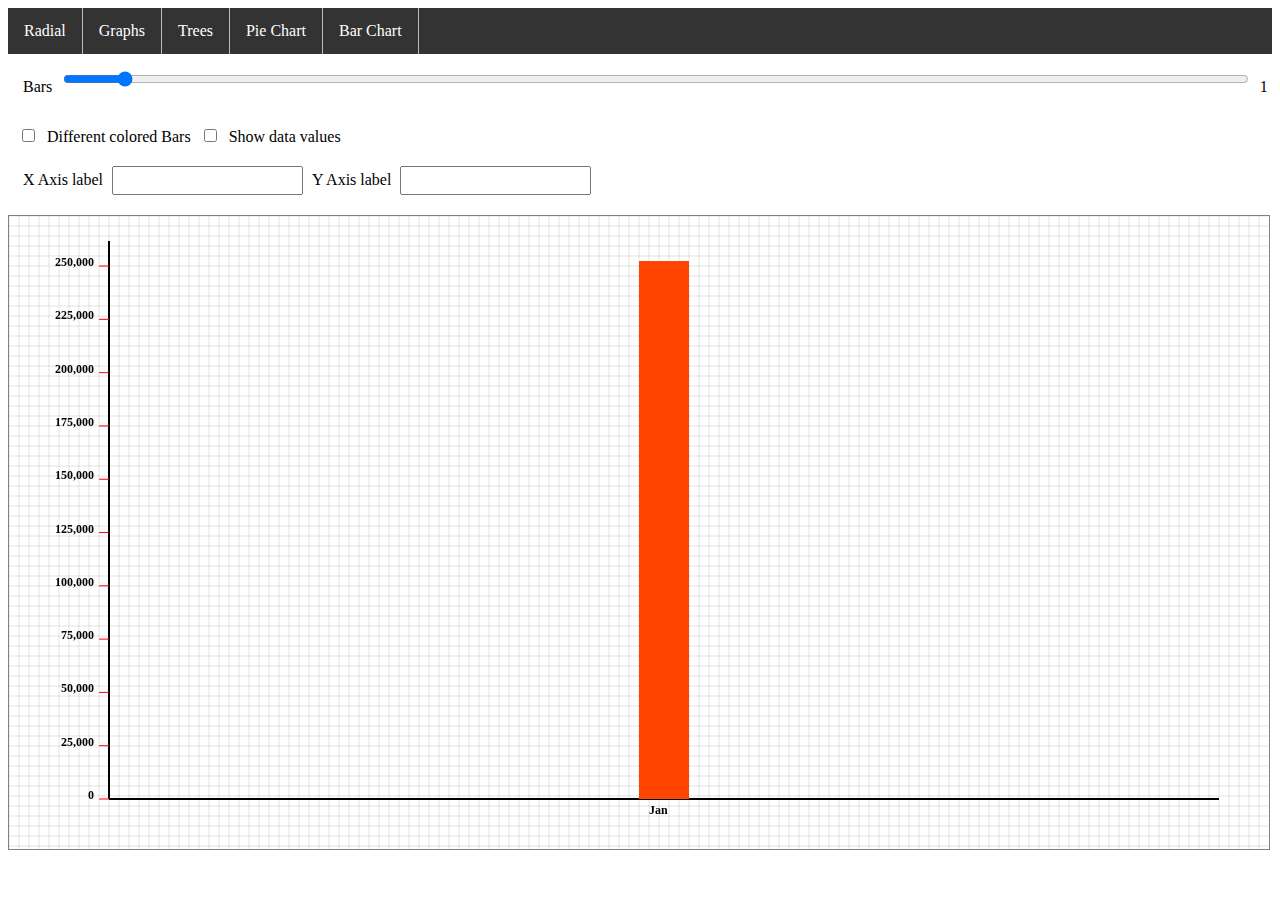
==== barchart.html @ 866a4433 "First commit" ====
<!DOCTYPE html>
<html lang="en">

<head>
    <meta charset="UTF-8">
    <meta name="viewport" content="width=device-width, initial-scale=1.0">
    <title>Graphing Home</title>
    <link rel="stylesheet" href="css/style.css">
</head>

<body>
    <div id="title">
        
        <div id="menu">
            
        </div>
        <div class="row">
            <label for="nodes">Bars</label>
            <input name="nodes" type="range" id="nodes" min=1 max=25 value=2 style="width: 93%;">
            <label for="nodes" id="nodes-output">1</label>
        </div>

        <div id="chartoptions">
            <div class="row">                
                <input type="checkbox" id="colors">
                <label for="colors">Different colored Bars</label>                
                <input type="checkbox" id="showvalues">
                <label for="showvalues">Show data values</label>
            </div>

            <div class="row">
                <label for="xlabel">X Axis label</label>
                <input type="text" id="xlabel">
                <label for="ylabel">Y Axis label</label>
                <input type="text" id="ylabel">
            </div>
        </div>
    </div>
    <canvas id="canvas" height="400" width="500"></canvas>
    <script src="js/header.js"></script>
    <script src="js/barchartdata.js"></script>
    <script src="js/barchart.js"></script>
</body>

</html>
---- css/style.css ----
#canvas {
    border: 1px solid gray;
}

nav {
    display: block;
}

ol {
    list-style-type: none;
    margin: 0;
    padding: 0;
    overflow: hidden;
    background-color: #333;
}

li {
    float: left;
    border-right: 1px solid #bbb;
}

li a {
    display: block;
    color: white;
    text-align: center;
    padding: 14px 16px;
    text-decoration: none;
}

li a:hover {
    background-color: #111;
}

#title>div {
    clear: both;
}

#chartoptions {
    padding: 10px 5px 10px 0px;
}

label {
    padding: 5px;
}

input {
    padding: 5px;
}

input[type="text"] {
    padding: 5px;
}

input[type="checkbox"] {
    padding: 10px 20px 10px 5px;
    min-width: 12px;
}

.row{
    clear: both;
    width: 100%;
    padding: 10px;
}
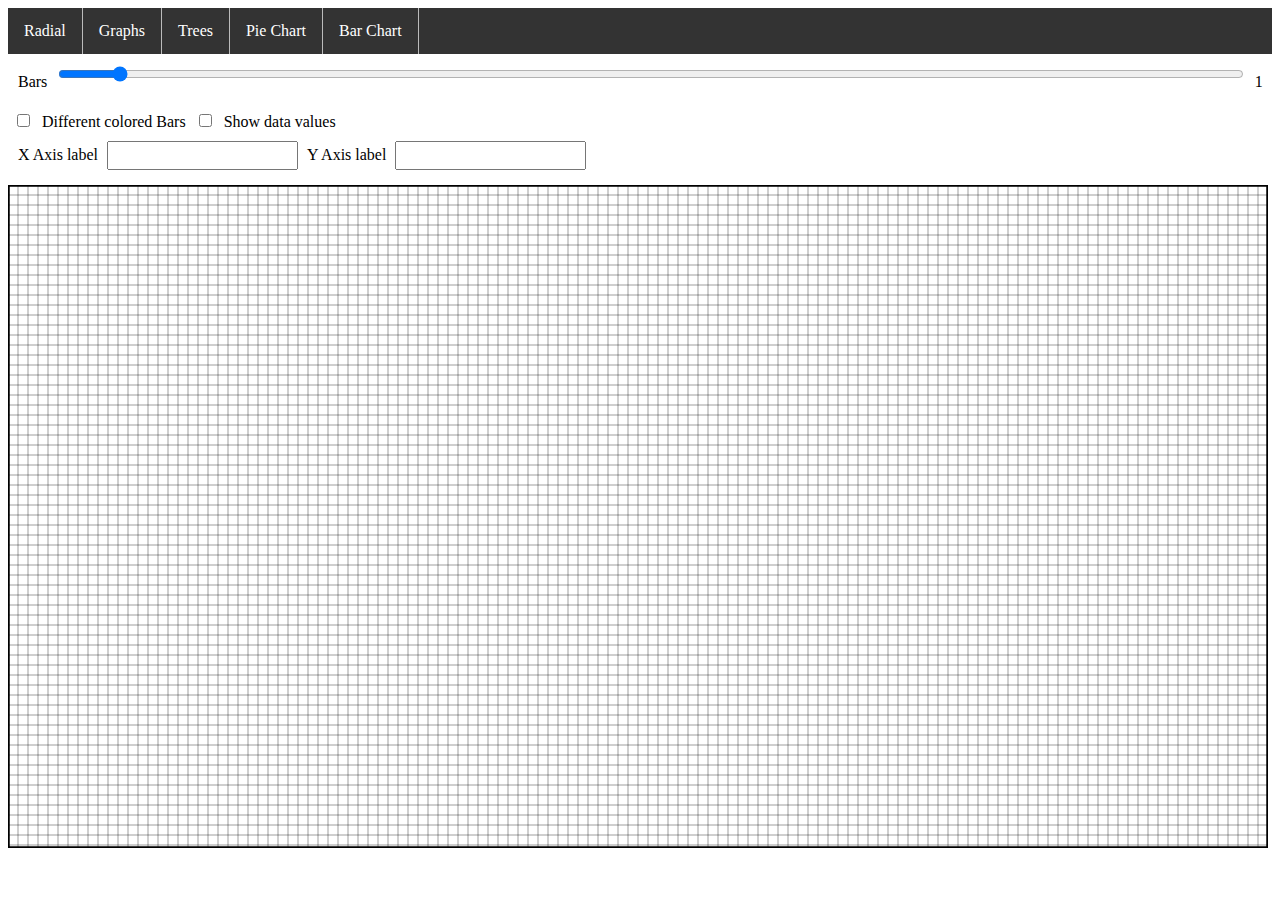
==== commit 55d75022: "Initial Grid drawing" ====
--- a/barchart.html
+++ b/barchart.html
@@ -10,9 +10,9 @@
 
 <body>
     <div id="title">
-        
+
         <div id="menu">
-            
+
         </div>
         <div class="row">
             <label for="nodes">Bars</label>
@@ -21,9 +21,9 @@
         </div>
 
         <div id="chartoptions">
-            <div class="row">                
+            <div class="row">
                 <input type="checkbox" id="colors">
-                <label for="colors">Different colored Bars</label>                
+                <label for="colors">Different colored Bars</label>
                 <input type="checkbox" id="showvalues">
                 <label for="showvalues">Show data values</label>
             </div>
@@ -36,7 +36,9 @@
             </div>
         </div>
     </div>
-    <canvas id="canvas" height="400" width="500"></canvas>
+    <svg id="svg" height="400" width="500">
+       
+    </svg>
     <script src="js/header.js"></script>
     <script src="js/barchartdata.js"></script>
     <script src="js/barchart.js"></script>
--- a/css/style.css
+++ b/css/style.css
@@ -59,5 +59,5 @@
 .row{
     clear: both;
     width: 100%;
-    padding: 10px;
+    padding: 5px;
 }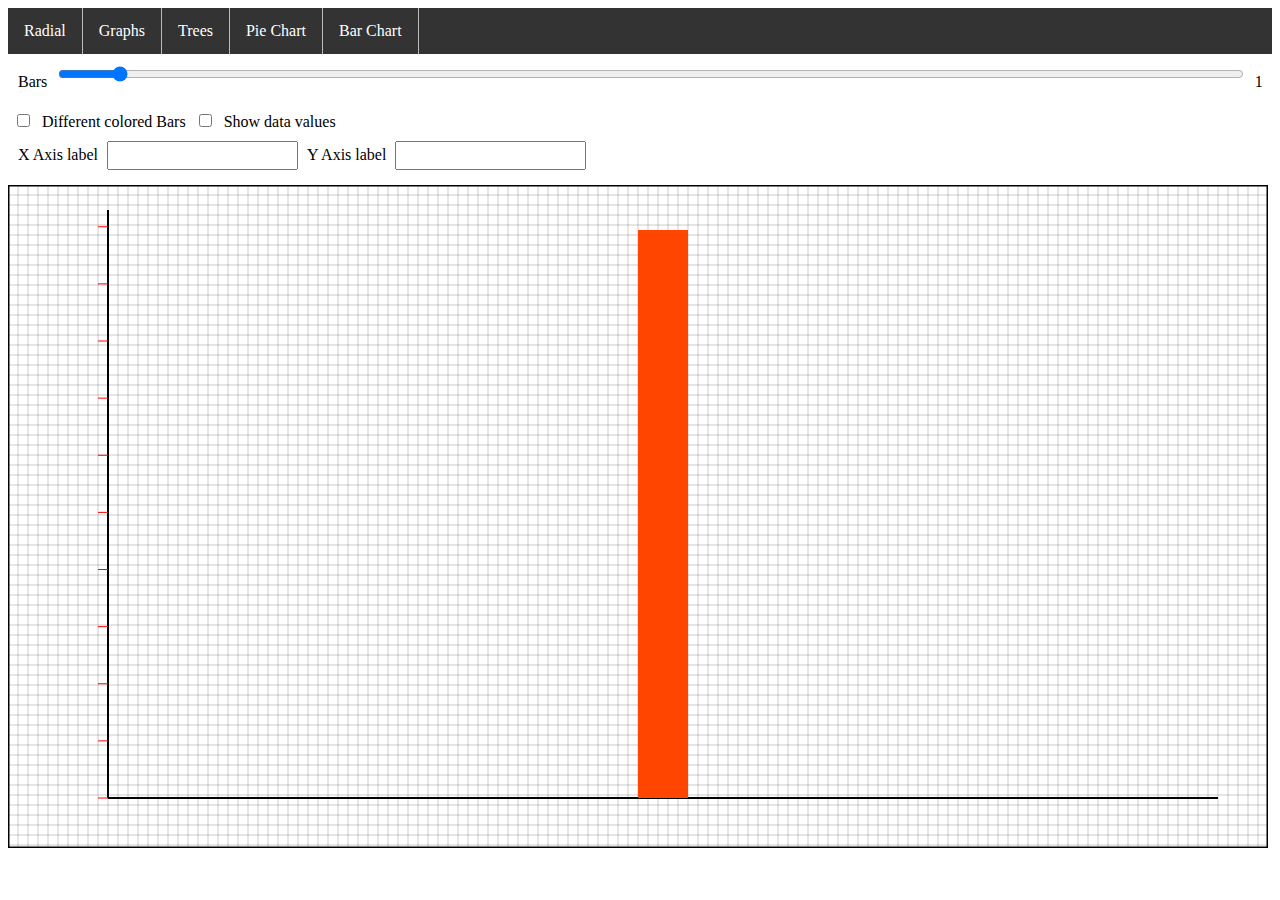
==== commit c6d44ad8: "Bar chart basics completed" ====
--- a/barchart.html
+++ b/barchart.html
@@ -40,8 +40,7 @@
        
     </svg>
     <script src="js/header.js"></script>
-    <script src="js/barchartdata.js"></script>
-    <script src="js/barchart.js"></script>
+    <script type="module" src="js/barchart.js"></script>
 </body>
 
 </html>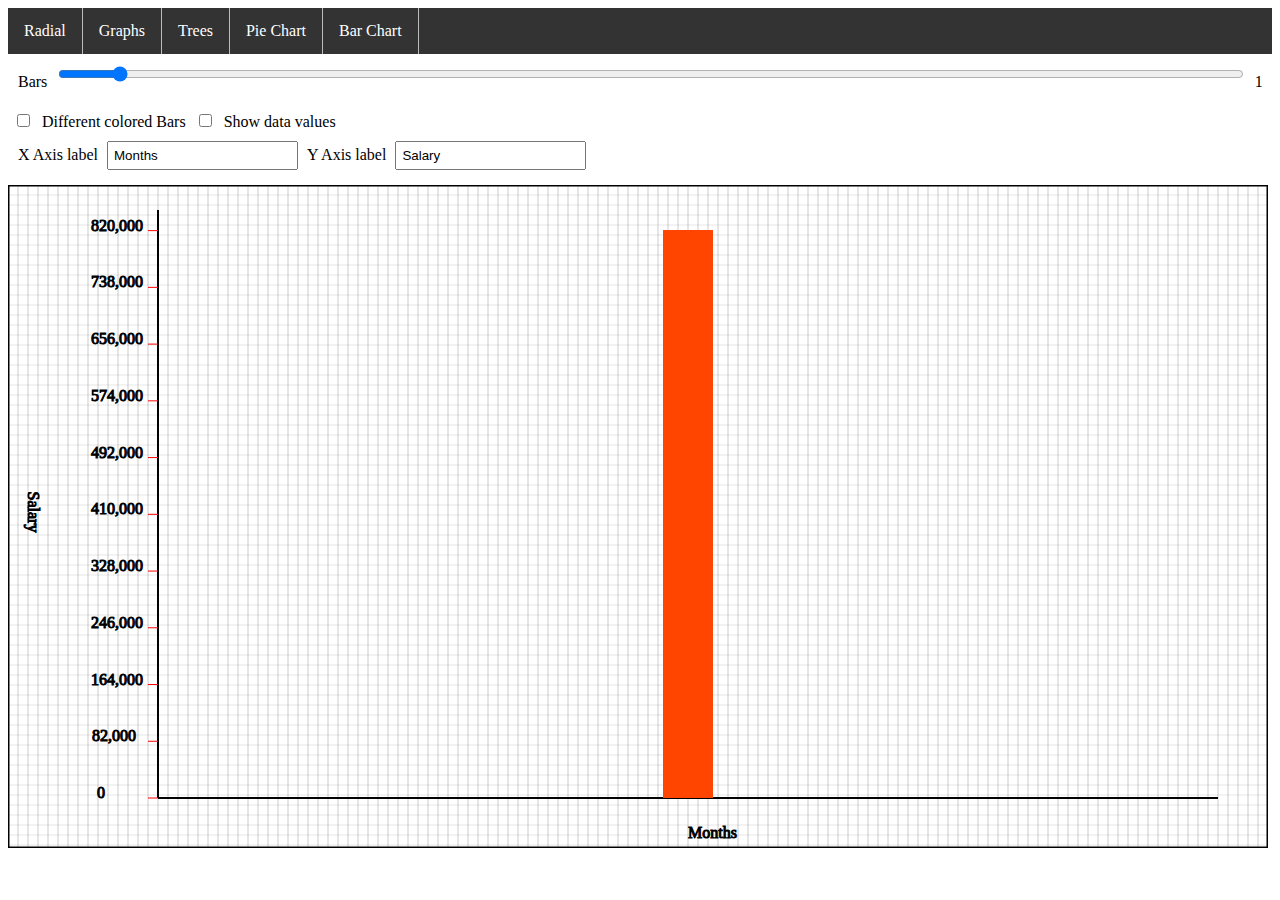
==== commit 435f1696: "Complete Bar chart" ====
--- a/barchart.html
+++ b/barchart.html
@@ -30,9 +30,9 @@
 
             <div class="row">
                 <label for="xlabel">X Axis label</label>
-                <input type="text" id="xlabel">
+                <input type="text" id="xlabel" value="Months">
                 <label for="ylabel">Y Axis label</label>
-                <input type="text" id="ylabel">
+                <input type="text" id="ylabel" value="Salary">
             </div>
         </div>
     </div>
